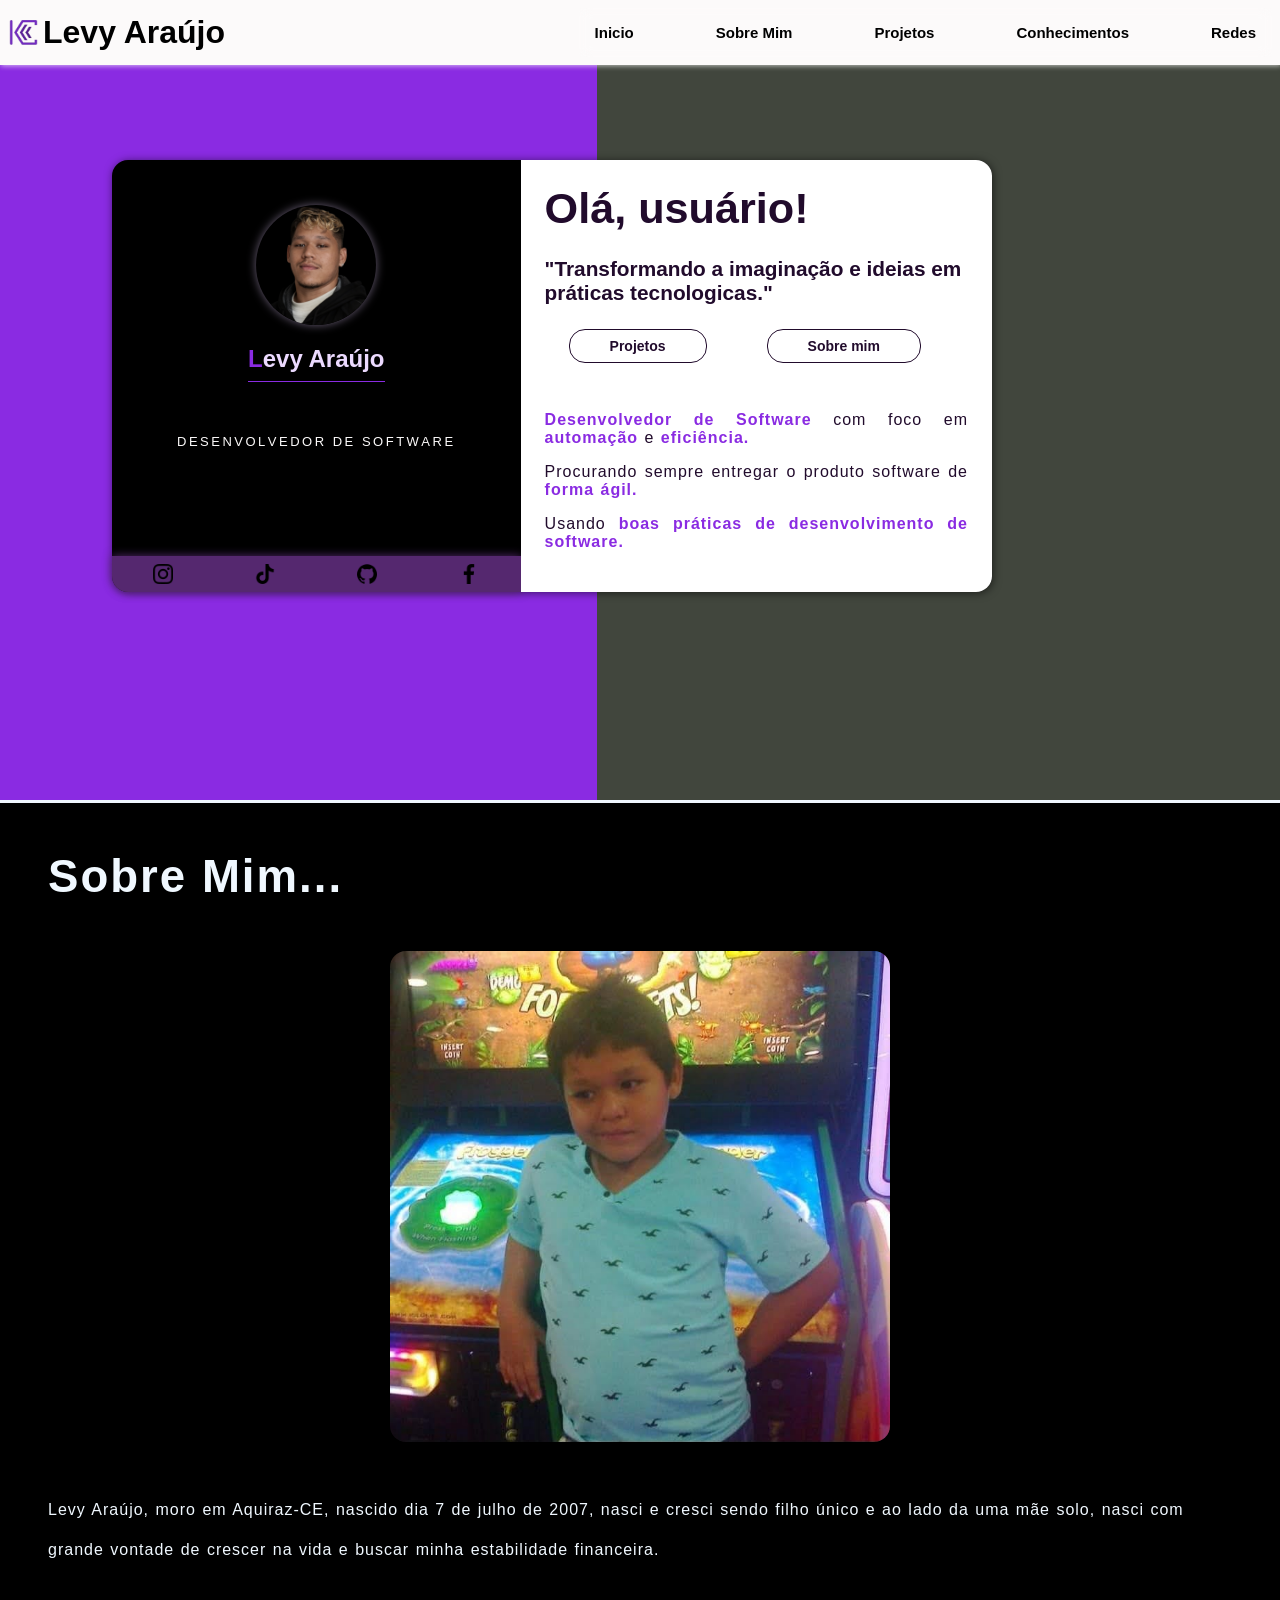
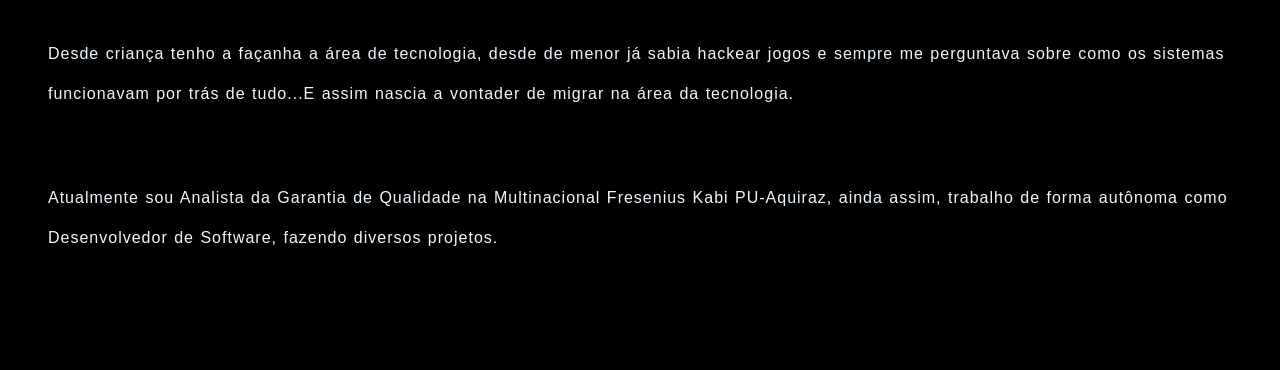
==== HTML/index.html @ d9e1998e "Initial commit" ====
<!DOCTYPE html>
<html lang="pt-br">
<head>
    <meta charset="UTF-8">
    <meta name="viewport" content="width=device-width, initial-scale=1.0">
    <title>Levy Araújo</title>
    <link rel="stylesheet" href="../CSS/style.css">
    <link rel="stylesheet" href="../CSS/animation.css">
    <link rel="stylesheet" href="../CSS/tablet.css">
    <link rel="stylesheet" href="../CSS/desktop.css">
    <link rel="shortcut icon" href="../img/Gemini_Generated_Image_8xyrt98xyrt98xyr-removebg-preview.png" type="image/x-icon">
</head>
<body>
    <header>
        <div class="header-box logo">
            <img src="../img/Gemini_Generated_Image_8xyrt98xyrt98xyr-removebg-preview.png" width="30px" height="25px" alt="Logo Levy Dev"><h1>Levy Araújo</h1>
        </div>
        <div id="header-box" class="header-box">
            <img src="../img/lighting-bulb.png" alt="modo noturno">
        </div>
        <div class="header-box" id="menu"">
            <img src="../img/menu (1).png" alt="Menu de Hamburguer" id="menu-img">
            <nav id="nav">
                <ul>
                    <li>
                        <img src="../img/home.png" alt="inicio">
                        <p>Inicio</p>
                    </li>
                    <li>
                        <img src="../img/user.png" alt="Sobre mim">
                        <p>Sobre Mim</p>
                    </li>
                    <li>
                        <img src="../img/layers.png" alt="Projetos">
                        <p>Projetos</p>
                    </li>
                    <li>
                        <img src="../img/brain.png" alt="Conhecimentos">
                        <p>Conhecimentos</p>
                    </li>
                    <li>
                        <img src="../img/signal-status.png" alt="Rede">
                        <p>Redes</p>
                    </li> 
                </ul>
            </nav>
        </div>
    </header>
    <section>
        <div class="background-hero top">
            
        </div>
        <div class="background-hero bottom">

            <h1 class="revel ">Olá, usuário!</h1>
            <h2 class="revel animationPadrao">"Transformando a imaginação e ideias em práticas tecnologicas."</h2>
            <p class="revel">
                <span class="destaquePurple">Desenvolvedor de Software</span> com foco em <span class="destaquePurple">automação</span> e <span class="destaquePurple">eficiência.</span>
                <br>
                <br>
                Procurando sempre entregar o produto software de <span class="destaquePurple">forma ágil.</span>
                <br>
                <br>
                Usando <span class="destaquePurple">boas práticas de desenvolvimento de software.</span>
            </p>
        </div>
        <div class="hero-content">
                <div class="hero-smartphone">
                    <img src="../img/levyPrincipal.png"id="perfil" width="120px" alt="Perfil Levy
                    Dev">
                    <h1><span class="blueviolet">L</span>evy Araújo</h1>
                    <strong id="animationWave">DESENVOLVEDOR DE SOFTWARE</strong>
                    <div class="hero-buttons">
                        <button>Projetos</button>
                        <button>Sobre mim</button>
                    </div>
                    <div class="hero-nav-bar">
                        <img src="../img/instagram.png" width="20px" alt="Instagram">
                        <img src="../img/tik-tok.png" width="20px" alt="Tik tok">
                        <img src="../img/github.png" width="20px" alt="GitHub">
                        <img src="../img/facebook-app-symbol.png" width="20px" alt="Facebook">
                    </div>
                </div>
                <div class="hero-desktop">
                     <h1>Olá, usuário!</h1>
                     <h2>"Transformando a imaginação e ideias em práticas tecnologicas."</h2>
                     <div class="hero-buttons">
                        <button>Projetos</button>
                        <button>Sobre mim</button>
                    </div>
                    <p>
                        <span class="destaquePurple">Desenvolvedor de Software</span> com foco em <span class="destaquePurple">automação</span> e <span class="destaquePurple">eficiência.</span>
                    </p>
                    <p>
                        Procurando sempre entregar o produto software de <span class="destaquePurple">forma ágil.</span>
                    </p>
                    <p>
                        Usando <span class="destaquePurple">boas práticas de desenvolvimento de software.</span>
                    </p>
                </div>
        </div>
    </section>
    <section class="revelSection">
        <div class="sobre-container">
            <div class="container-box">
                <div class="box">
                    <h1>Sobre Mim...</h1>
                    <img class="revelSection" id="img" src="../img/WhatsApp Image 2026-07-06 at 10.00.31.jpeg" alt="Levy">
                </div>
                <div class="box">
                    <p class="revel">Levy Araújo, moro em Aquiraz-CE, nascido dia 7 de julho de 2007, nasci e cresci sendo filho único e ao lado da uma mãe solo, nasci com grande vontade de crescer na vida e buscar minha estabilidade financeira.</p>
                    <p class="revel">Desde criança tenho a façanha a área de tecnologia, desde de menor já sabia hackear jogos e sempre me perguntava sobre como os sistemas funcionavam por trás de tudo...E assim nascia a vontader de migrar na área da tecnologia.</p>
                    <p class="revel">Atualmente sou Analista da Garantia de Qualidade na Multinacional Fresenius Kabi PU-Aquiraz, ainda assim, trabalho de forma autônoma como Desenvolvedor de Software, fazendo diversos projetos. </p>
                    <p class="revel"></p>
                </div>
            </div>
        </div>
    </section>
    <script src="../JavaScript/script.js">

    </script>
</body>
</html>
---- CSS/style.css ----
*{
    padding: 0;
    margin: 0;
    box-sizing: border-box;
}
:root{
    --violeta-da-meia-noite: #210b2c;
    --orquidea-de-veludo: #55286F;
    --glicinia: #BC96E6;
    --neve-brilhante: #FCFAFA;
    --marrom-carvao: #41463D;
}

body{
    font-family: 'Lucida Sans', 'Lucida Sans Regular', 'Lucida Grande', 'Lucida Sans Unicode', Geneva, Verdana, sans-serif;
    header{
        display: flex;
        flex: 1;
        justify-content: space-between;
        border-bottom: 1px solid black;
        padding: 0.5rem;
        position: fixed;
        width: 100%;
        top: 0;
        left: 0;
        z-index: 10;
        background-color: #FCFAFA;
        .header-box{
            justify-content: center;
            align-items: center;
            text-align: center;
        }
        .header-box.logo{
           display: flex;
           gap: 5px;
        }
        #header-box{
            display: none;
        }
        .header-box#menu{
            img{
                margin-top: 5px;
            };

            nav{
                position: absolute;
                width: 100%;
                z-index: 99;
                top: 57.5px;
                left: 0;
                padding: 1rem 0rem;
                background-color: rgba(255, 255, 255, 0.750);
                backdrop-filter: blur(6px);
                transition: all 0.5s ease;
                border-bottom: 1px solid black;

                opacity: 0;
                pointer-events: none;
                ul{
                    li{
                        display: flex;
                        list-style-type: none;
                        padding: 2.75rem 4rem;
                        font: 600 normal 20px Arial;
                        text-align: center;
                        align-items: center;
                        justify-content: space-between;
                        gap: 50px;
            
                        opacity: 0;
                        transform: translateY(20px);
                        transition: all 0.3s ease;

                        &:hover{
                            img{
                               transform: rotate(-360deg);
                               filter: invert(19%) sepia(35%) saturate(3665%) hue-rotate(248deg) brightness(91%) contrast(92%);
                            }
                        }
                        img{
                            transition: all 0.5s ease;
                        }
                        p{
                            transition: all 0.5s ease;
                        }
                    }
                    li.ativo{
                        opacity: 1;
                        transform: translateY(0);
                        &:hover{
                            background-color: rgba(248, 248, 255, 0.500);
                            transform: translateY(12px) scale(1.03);
                            color: #55286F;
                            p{
                                transform: translateX(-20px);
                            }
                        }
                    }
                }
            }
        }
    }
.blueviolet{
    color: blueviolet;
 }
.destaquePurple{
    color: blueviolet;
    font-weight: 700;
}
    section{
        .background-hero.top{
            background-color: blueviolet;
            width: 100%;
            height: 17rem;
            animation: piscarPurple 4s infinite alternate;
        }
        .background-hero.bottom{
            background-color: var(--marrom-carvao);
            width: 100%;
            height: 55rem;
            animation: piscarBlackCarvao 3.5s infinite alternate;
            p{
                padding: 1rem 1rem 0 1rem;
                text-align: justify;
                color: #BC96E6;
                margin: 0rem 3rem;
                
            }
            h1{
                padding: 20rem 0 0 1.5rem;
                color: var(--neve-brilhante);
                font-size: 3rem;
            }
            h2{
                margin: 3rem;
                text-align: justify;
                color: white;
                letter-spacing: 2px;
                font: 700 normal 19px Arial;
            }
        }
        .hero-content{
            background-color: rgb(0, 0, 0);
            color: #ecdaff;
            position: absolute;
            z-index: 9;
            left: 0;
            top: 0;
            margin: 8rem 2rem;
            width: 100%;
            max-width: 23rem;
            height: 25rem;
            display: flex;
            border-radius: 1rem;
            
            
            animation: bobbing 3s infinite alternate;

        .hero-smartphone{
            position: relative;
            margin-top: 1.3rem;
            display: flex;
            flex-direction: column;
            gap: 20px;
            text-align: center;
            justify-content: center;
            align-items: center;
            width: 100%;

                img#perfil{
                border-radius: 50%;
                box-shadow: 0px 0px 10px #e6cfff75;
                animation: piscarPerfil 4s infinite alternate;
                transition: all 0.4s ease;
                &:hover{
                    transform: scale(1.05);
                }
            }
            strong{
                letter-spacing: 2.5px;
            }
            h1{
                padding-bottom: 0.5rem;
                border-bottom: 1px solid blueviolet;
            }
            .hero-buttons{
                display: flex;
                gap: 30px;
                button{
                    color: blueviolet;
                    font-weight: bold;
                    background: none;
                    border: 2px solid blueviolet;
                    padding: 0.5rem;
                    width: 6.5rem;
                    border-radius: 0.7rem;
                    margin-top: 0.5rem;
                    transition: all 0.5s ease;

                    &:hover{
                        background-color: blueviolet;
                        color: #000000;
                        box-shadow: 0px 0px 10px rgba(137, 43, 226, 0.562)
                    }
                }
            }
            .hero-nav-bar{
                display: flex;
                flex-direction: row;
                background-color: var(--orquidea-de-veludo);
                width: 100%;
                animation: piscarNavBar 4s infinite alternate;

                margin-top: auto;
                border-radius: 0rem 0rem 1rem 1rem;

                text-align: center;
                justify-content: space-around;
                align-items: center;
                padding: 0.5rem 0 0.5rem;
                box-shadow: 0px 0px 10px var(--orquidea-de-veludo);
                img{
                    transition: all 0.4s ease;
                    &:hover{
                        transform: scale(1.1) translateY(-1.5px);
                        filter: invert(100%);
                    }
                }
            }
        }
        .hero-desktop{
           position: relative;
           display: none;
        }
        }
        .sobre-container{
            border-top: 3px solid aliceblue;
            padding: 3rem;
        .container-box{
            .box{
                h1{
                letter-spacing: 2px;
                font-size: 2.85rem;
                }
                p{
                    margin: 2.5rem 0rem 4rem;
                    word-spacing: 1px;
                    line-height: 2.5rem;
                    letter-spacing: 1px;
                }
                img{
                    display: block;
                    margin: 3rem auto;
                    width: 70%;
                    max-width: 500px;
                    filter: grayscale(100%);
                    border-radius: 1rem;
                }
            }
        }
        }
    }
}
@media (max-width: 400px){
body section .hero-content{
            margin: 8rem 1.2rem;
            width: 19em;
            height: 25rem;

            strong{
                font-size: 12px
            }
    }
    body section .background-hero.bottom{
        height: 47rem;
        h1{
            padding-top: 19rem;
        }
        h2{
            font-size: 17px;
        }
        p{
            padding-top: 1rem;
            padding-right: 1rem;
            margin: 0;
        }
    }
body header .header-box#menu nav{
    ul{
        li{
            padding: 0rem;
        }
    }
}
body section .sobre-container{
    .container-box{
        .box{
            h1{
                font-size: 2.5rem;
            }
            p{
                line-height: 2rem;
                margin: 3rem 0;
            }
        }
    }
}
}
---- CSS/animation.css ----
@keyframes piscarPurple{
    0%{
        background-color: blueviolet;
    }
    50%{
        background-color: rgb(79, 19, 136);
    }
    100%{
        background-color: rgb(83, 10, 192);
    }
}
@keyframes piscarBlackCarvao {
    0%{
        background-color: #38353d;
    }
    50%{
        background-color: #3c3b3d;
    }
    100%{
        background-color: #212022;
    }
}
@keyframes piscarNavBar{
    0%{
        background-color: #55286F;
        box-shadow: 0px 0px 10px #55286F;
    }
    100%{
        background-color: #703393;
        box-shadow: 0px 0px 10px #703393;
    }
}
@keyframes piscarPerfil{
    0%{
         box-shadow: 0px 0px 10px #ba7bfd75;
    }
    100%{
          box-shadow: 0px 0px 10px #ad60ff75;
    }
}
@keyframes bobbing{
    0%{
        transform: translateY(10px);
    }
    100%{
        transform: translateY(-10px);
    }
}
/*  Animação De Onda  */

#animationWave span{
    display: inline-block;
    color: var(--neve-brilhante); /*Cor original da letra*/
    animation: brilho 2s infinite;
}

@keyframes brilho {
    0%, 100%{
        color: var(--neve-brilhante);
        transform: translateY(0);
    }
    50%{
        color: blueviolet;
        transform: translateY(-1px) scale(1.2);
    }
}
/*  Animação De Onda  */

/* Animação Padrão */
.revel{
    opacity: 0;
    transform: translateY(-40px);
    transition: opacity 0.8s ease-out, transform 0.8s ease-out;
}
.revel.active{
    opacity: 1;
    transform: translateY(0);
}
.revelSection{
    opacity: 0;
    background-color: black;
    color: aliceblue;
    transform: translateY(60px);
    transition: all 1s ease;
   
}
.revelSection.activeSection{
    opacity: 1;
    transform: translateY(0);
}
.animationPadrao span{
    display: inline-block;
    color: var(--neve-brilhante);
    animation: animationFade 4s infinite;
}
@keyframes animationFade{
    0%, 100%{
        color: var(--neve-brilhante);
        transform: translateY(0);
    }
    25%, 75%{
        color: rgb(196, 133, 255);
    }
    50%{
        color: rgb(132, 0, 255);
        transform: translateY(-1px) scale(1.1);
    }
}
/* Animação Padrão */
---- CSS/tablet.css ----
@media (min-width: 760px){
body{
header {
    #header-box{
        border-radius: 0.5rem;
        transition: all 0.5s ease;
        display: none;
        img{
            transition: all 0.5s ease;
        }
        &:hover{
            background-color: black;
            img{
                filter: invert(100%);
                transform: rotate(360deg);
            }
        }
    }
    #header-box{
        padding: 0.5rem 1.5rem;
    }
    #header-box.modo{
        display: none;
        transition: all 0.3s ease;
    }
    .header-box#menu {
        nav {
            ul {
                li {
                    padding: 2.75rem 6.5rem;
                }
            }
        }
    }
}
.destaquePurple{
    color: blueviolet;
    font-weight: 700;
}
section {
    display: flex;
    .background-hero.top {
        width: 70rem;
        height: 45.6rem;
    }
    .background-hero.bottom {
        width: 80rem;
        height: 45.6rem;
        p, h1, h2{
            display: none;
        }
    }
}
section{
    .hero-content {
        margin: 10rem auto 10rem 1rem;
        width: 100%;
        max-width: 45.3rem;
        border-radius: 1rem;
        height: 26rem;
        box-shadow: 1px 1px 8px rgba(0, 0, 0, 0.566);
        strong{
            padding: 1rem 1rem;
            font-weight: 100;
            letter-spacing: 2px;
            font-size: 13px;
        }
        .hero-smartphone{
            width: 100%;
            padding-top: 1.5rem;
            border-radius: 1rem;
            h1 {
                margin-bottom: 1rem;
            }
            .hero-buttons {
                display: none;
            }
            .hero-nav-bar {
            border-radius: 0rem 0rem 0rem 1rem;
            }
        }
        .hero-desktop{
            background-color: white;
            display: block;
            color: var(--violeta-da-meia-noite);
            padding: 1.5rem;
            width: 60rem;
            border-radius: 0rem 1rem 1rem 0rem;
                h1{
                    font-size: 2.7rem;
                    margin-bottom: 10px;
                    font-weight: bolder;
                }
                h2{
                    text-align: start;
                    font-size: 1.3rem;
                    margin: 1.5rem 0rem;
                    font-weight: bold;
                    
                }
                .hero-buttons {
                display: flex;
                gap: 20px;
                text-align: center;
                justify-content: start;
                margin: 1.5rem 0.5rem 3rem;

                    button{
                    background-color: white;
                    border: 1.5px solid var(--violeta-da-meia-noite);
                    font: 600 normal 14px Arial;
                    color: var(--violeta-da-meia-noite);
                    padding: 0.5rem 2.5rem;
                    border-radius: 1rem;
                    transition: all 0.3s ease;
                    
                        &:hover{
                            background-color: var(--violeta-da-meia-noite);
                            color: var(--neve-brilhante);
                            box-shadow: 1px 3px 5px #210b2cad;
                            transform: translateY(-3px) scale(1.1);
                        }
                    }
                } 
        p{
            text-align: justify;
            letter-spacing: 1px;
            word-spacing: 1px;
            margin: 1rem 0rem;
        }
    }
}
    .sobre-container{
        .box{
            
        }
    }
}
footer{

}
}
}
---- CSS/desktop.css ----
@media (min-width: 1024px){
body {
    header {
        justify-content: space-between;
        box-shadow: 1px 1px 5px rgba(255, 255, 255, 0.66);
        border: none;
        .header-box#menu {
            img{
                display: none;
            }
            nav {
                position: static;
                opacity: 1 !important;
                pointer-events: all;
                background: none;
                padding: 0;
                border-bottom: none;
                ul {
                    display: flex;
                    flex-direction: row;
                    gap: 50px;
                    li {
                        opacity: 1 !important;
                        transform: translateY(0);
                        padding: 1rem 1rem;
                        font-size: 15px;
                        cursor: pointer;
                    }
                    li.ativo {
                        &:hover {
                            background-color: none;
                            transform: translateY(-5px) scale(1.01);
                            p {
                                transform:  translateX(0);
                            }
                        }
                    }
                }
            }
        }
    }
    section {
        .background-hero.top, .background-hero.bottom{
            height: 50rem;
        }
        .hero-content {
            left: 6rem;
            top: auto;
            max-width: 55rem;
            height: 27rem;
            .hero-desktop{
                .hero-buttons{
                    padding-left: 1rem;
                    gap: 60px;
                }
            }
        }
    }
}
}
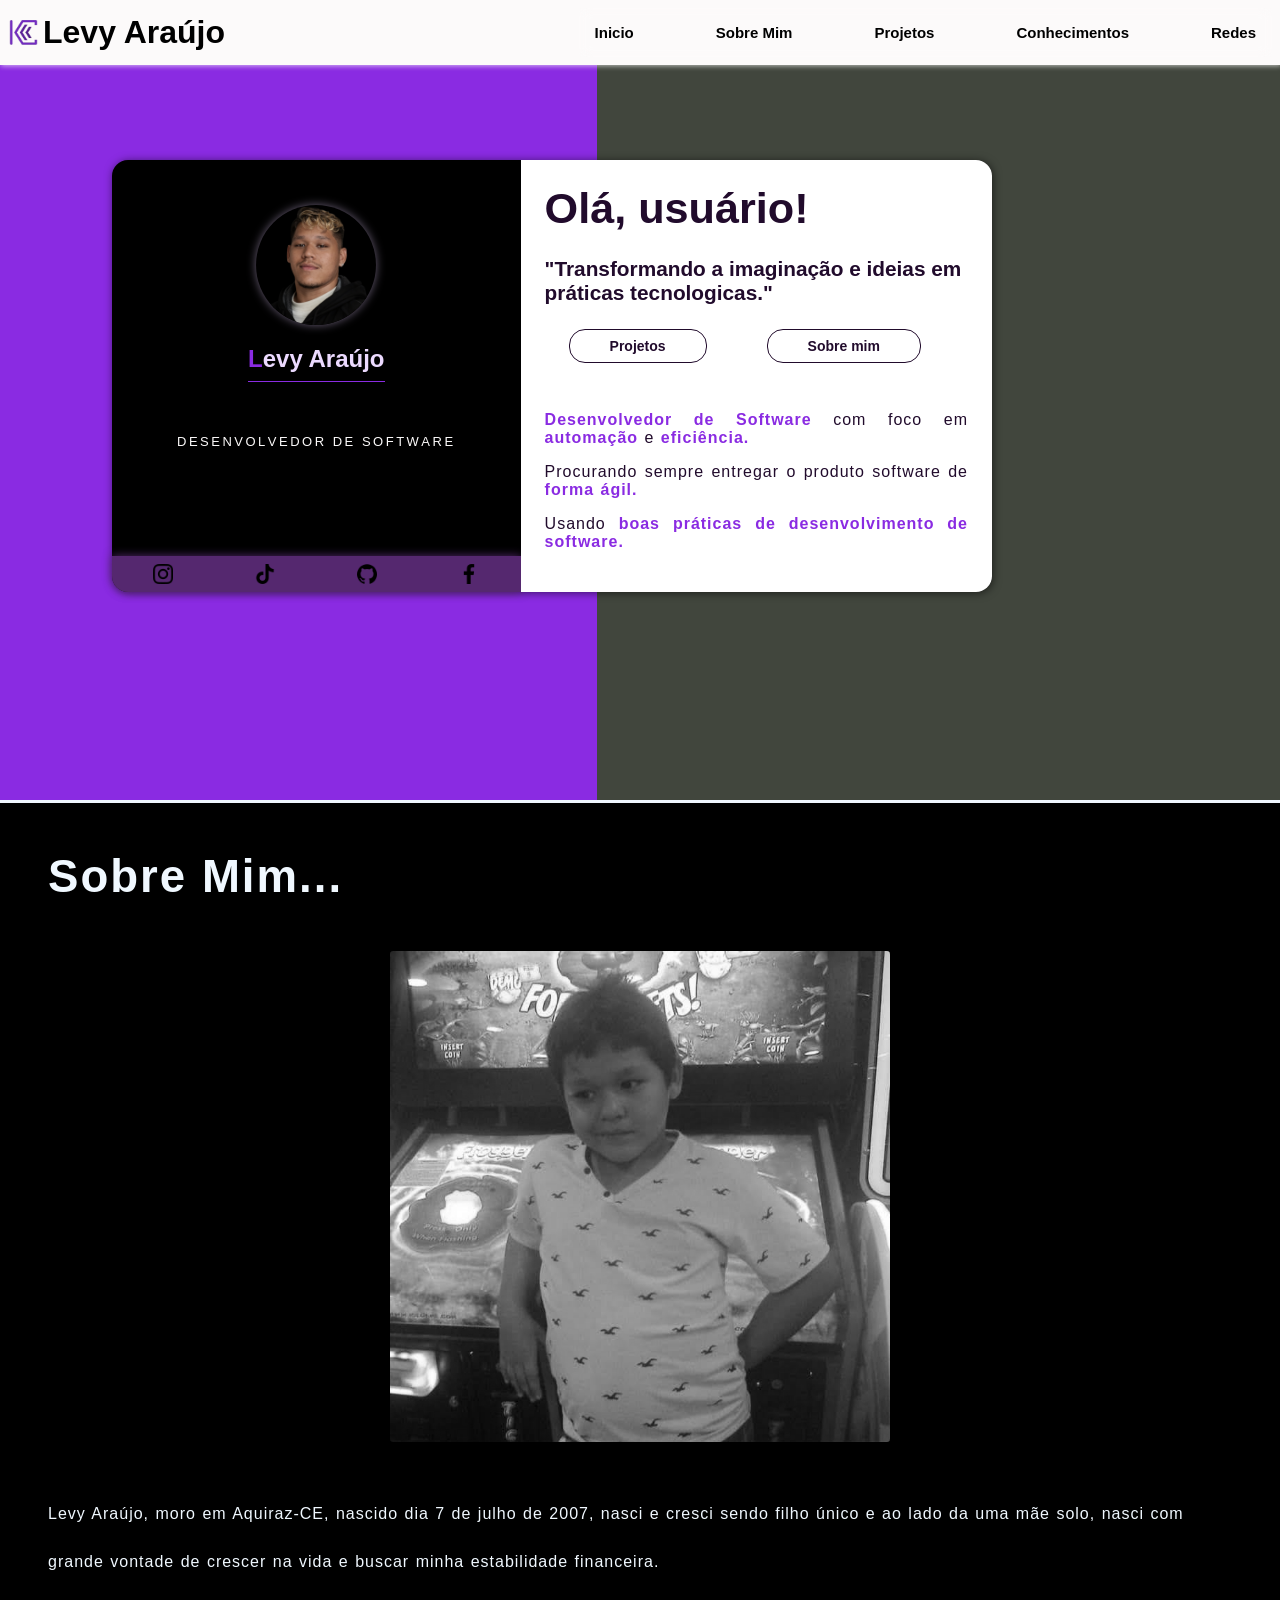
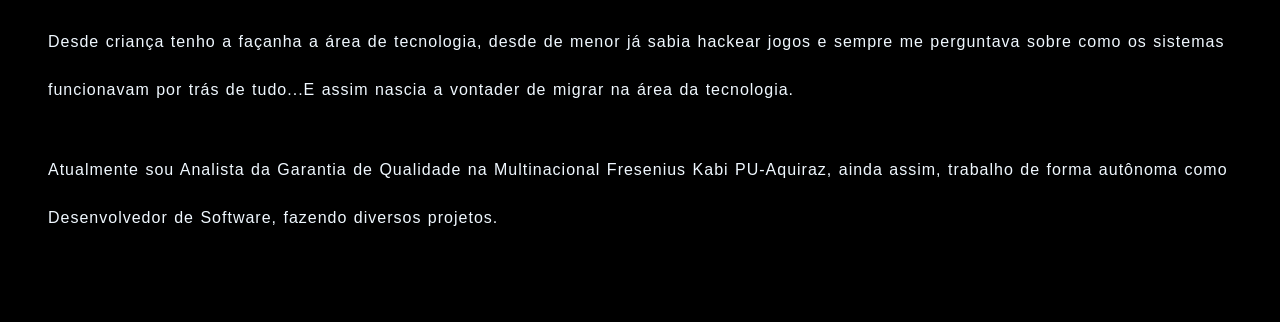
==== commit 5d4aedd8: "refactor: reorganize project structure - Reorganized project directories - Renamed folders following" ====
--- a/HTML/index.html
+++ b/HTML/index.html
@@ -4,42 +4,42 @@
     <meta charset="UTF-8">
     <meta name="viewport" content="width=device-width, initial-scale=1.0">
     <title>Levy Araújo</title>
-    <link rel="stylesheet" href="../CSS/style.css">
-    <link rel="stylesheet" href="../CSS/animation.css">
-    <link rel="stylesheet" href="../CSS/tablet.css">
-    <link rel="stylesheet" href="../CSS/desktop.css">
-    <link rel="shortcut icon" href="../img/Gemini_Generated_Image_8xyrt98xyrt98xyr-removebg-preview.png" type="image/x-icon">
+    <link rel="stylesheet" href="../css/style.css">
+    <link rel="stylesheet" href="../css/animation.css">
+    <link rel="stylesheet" href="../css/tablet.css">
+    <link rel="stylesheet" href="../css/desktop.css">
+    <link rel="shortcut icon" href="../assets/images/Gemini_Generated_Image_8xyrt98xyrt98xyr-removebg-preview.png" type="image/x-icon">
 </head>
 <body>
     <header>
         <div class="header-box logo">
-            <img src="../img/Gemini_Generated_Image_8xyrt98xyrt98xyr-removebg-preview.png" width="30px" height="25px" alt="Logo Levy Dev"><h1>Levy Araújo</h1>
+            <img src="../assets/images/Gemini_Generated_Image_8xyrt98xyrt98xyr-removebg-preview.png" width="30px" height="25px" alt="Logo Levy Dev"><h1>Levy Araújo</h1>
         </div>
         <div id="header-box" class="header-box">
-            <img src="../img/lighting-bulb.png" alt="modo noturno">
+            <img src="../assets/images/lighting-bulb.png" alt="modo noturno">
         </div>
         <div class="header-box" id="menu"">
-            <img src="../img/menu (1).png" alt="Menu de Hamburguer" id="menu-img">
+            <img src="../assets/images/menu (1).png" alt="Menu de Hamburguer" id="menu-img">
             <nav id="nav">
                 <ul>
                     <li>
-                        <img src="../img/home.png" alt="inicio">
+                        <img src="../assets/images/home.png" alt="inicio">
                         <p>Inicio</p>
                     </li>
                     <li>
-                        <img src="../img/user.png" alt="Sobre mim">
+                        <img src="../assets/images/user.png" alt="Sobre mim">
                         <p>Sobre Mim</p>
                     </li>
                     <li>
-                        <img src="../img/layers.png" alt="Projetos">
+                        <img src="../assets/images/layers.png" alt="Projetos">
                         <p>Projetos</p>
                     </li>
                     <li>
-                        <img src="../img/brain.png" alt="Conhecimentos">
+                        <img src="../assets/images/brain.png" alt="Conhecimentos">
                         <p>Conhecimentos</p>
                     </li>
                     <li>
-                        <img src="../img/signal-status.png" alt="Rede">
+                        <img src="../assets/images/signal-status.png" alt="Rede">
                         <p>Redes</p>
                     </li> 
                 </ul>
@@ -66,7 +66,7 @@
         </div>
         <div class="hero-content">
                 <div class="hero-smartphone">
-                    <img src="../img/levyPrincipal.png"id="perfil" width="120px" alt="Perfil Levy
+                    <img src="../assets/images/levyPrincipal.png"id="perfil" width="120px" alt="Perfil Levy
                     Dev">
                     <h1><span class="blueviolet">L</span>evy Araújo</h1>
                     <strong id="animationWave">DESENVOLVEDOR DE SOFTWARE</strong>
@@ -75,10 +75,10 @@
                         <button>Sobre mim</button>
                     </div>
                     <div class="hero-nav-bar">
-                        <img src="../img/instagram.png" width="20px" alt="Instagram">
-                        <img src="../img/tik-tok.png" width="20px" alt="Tik tok">
-                        <img src="../img/github.png" width="20px" alt="GitHub">
-                        <img src="../img/facebook-app-symbol.png" width="20px" alt="Facebook">
+                        <img src="../assets/images/instagram.png" width="20px" alt="Instagram">
+                        <img src="../assets/images/tik-tok.png" width="20px" alt="Tik tok">
+                        <img src="../assets/images/github.png" width="20px" alt="GitHub">
+                        <img src="../assets/images/facebook-app-symbol.png" width="20px" alt="Facebook">
                     </div>
                 </div>
                 <div class="hero-desktop">
@@ -105,7 +105,7 @@
             <div class="container-box">
                 <div class="box">
                     <h1>Sobre Mim...</h1>
-                    <img class="revelSection" id="img" src="../img/WhatsApp Image 2026-07-06 at 10.00.31.jpeg" alt="Levy">
+                    <img class="revelSection" id="img" src="../assets/images/WhatsApp Image 2026-07-06 at 10.00.31.jpeg" alt="Levy">
                 </div>
                 <div class="box">
                     <p class="revel">Levy Araújo, moro em Aquiraz-CE, nascido dia 7 de julho de 2007, nasci e cresci sendo filho único e ao lado da uma mãe solo, nasci com grande vontade de crescer na vida e buscar minha estabilidade financeira.</p>
@@ -116,7 +116,7 @@
             </div>
         </div>
     </section>
-    <script src="../JavaScript/script.js">
+    <script src="../js/script.js">
 
     </script>
 </body>
--- a/css/style.css
+++ b/css/style.css
@@ -0,0 +1,310 @@
+*{
+    padding: 0;
+    margin: 0;
+    box-sizing: border-box;
+}
+:root{
+    --violeta-da-meia-noite: #210b2c;
+    --orquidea-de-veludo: #55286F;
+    --glicinia: #BC96E6;
+    --neve-brilhante: #FCFAFA;
+    --marrom-carvao: #41463D;
+}
+
+body{
+    font-family: 'Lucida Sans', 'Lucida Sans Regular', 'Lucida Grande', 'Lucida Sans Unicode', Geneva, Verdana, sans-serif;
+    header{
+        display: flex;
+        flex: 1;
+        justify-content: space-between;
+        border-bottom: 1px solid black;
+        padding: 0.5rem;
+        position: fixed;
+        width: 100%;
+        top: 0;
+        left: 0;
+        z-index: 10;
+        background-color: #FCFAFA;
+        .header-box{
+            justify-content: center;
+            align-items: center;
+            text-align: center;
+        }
+        .header-box.logo{
+           display: flex;
+           gap: 5px;
+        }
+        #header-box{
+            display: none;
+        }
+        .header-box#menu{
+            img{
+                margin-top: 5px;
+            };
+
+            nav{
+                position: absolute;
+                width: 100%;
+                z-index: 99;
+                top: 57.5px;
+                left: 0;
+                padding: 1rem 0rem;
+                background-color: rgba(255, 255, 255, 0.750);
+                backdrop-filter: blur(6px);
+                transition: all 0.5s ease;
+                border-bottom: 1px solid black;
+
+                opacity: 0;
+                pointer-events: none;
+                ul{
+                    li{
+                        display: flex;
+                        list-style-type: none;
+                        padding: 2.75rem 4rem;
+                        font: 600 normal 20px Arial;
+                        text-align: center;
+                        align-items: center;
+                        justify-content: space-between;
+                        gap: 50px;
+            
+                        opacity: 0;
+                        transform: translateY(20px);
+                        transition: all 0.3s ease;
+
+                        &:hover{
+                            img{
+                               transform: rotate(-360deg);
+                               filter: invert(19%) sepia(35%) saturate(3665%) hue-rotate(248deg) brightness(91%) contrast(92%);
+                            }
+                        }
+                        img{
+                            transition: all 0.5s ease;
+                        }
+                        p{
+                            transition: all 0.5s ease;
+                        }
+                    }
+                    li.ativo{
+                        opacity: 1;
+                        transform: translateY(0);
+                        &:hover{
+                            background-color: rgba(248, 248, 255, 0.500);
+                            transform: translateY(12px) scale(1.03);
+                            color: #55286F;
+                            p{
+                                transform: translateX(-20px);
+                            }
+                        }
+                    }
+                }
+            }
+        }
+    }
+.blueviolet{
+    color: blueviolet;
+ }
+.destaquePurple{
+    color: blueviolet;
+    font-weight: 700;
+}
+    section{
+        .background-hero.top{
+            background-color: blueviolet;
+            width: 100%;
+            height: 17rem;
+            animation: piscarPurple 4s infinite alternate;
+        }
+        .background-hero.bottom{
+            background-color: var(--marrom-carvao);
+            width: 100%;
+            height: 55rem;
+            animation: piscarBlackCarvao 3.5s infinite alternate;
+            p{
+                padding: 0rem 1rem 0 1rem;
+                line-height: 2rem;
+                text-align: justify;
+                color: #BC96E6;
+                margin: 0rem 3rem;
+                
+            }
+            h1{
+                padding: 20rem 0 0 1.5rem;
+                color: var(--neve-brilhante);
+                font-size: 3rem;
+            }
+            h2{
+                margin: 3rem;
+                line-height: 5.5rem;
+                text-align: justify;
+                color: white;
+                letter-spacing: 2px;
+                font: 700 normal 19px Arial;
+            }
+        }
+        .hero-content{
+            background-color: rgb(0, 0, 0);
+            color: #ecdaff;
+            position: absolute;
+            z-index: 9;
+            left: 0;
+            top: 0;
+            margin: 8rem 2rem;
+            width: 100%;
+            max-width: 23rem;
+            height: 25rem;
+            display: flex;
+            border-radius: 1rem;
+            
+            
+            animation: bobbing 3s infinite alternate;
+
+        .hero-smartphone{
+            position: relative;
+            margin-top: 1.3rem;
+            display: flex;
+            flex-direction: column;
+            gap: 20px;
+            text-align: center;
+            justify-content: center;
+            align-items: center;
+            width: 100%;
+
+                img#perfil{
+                border-radius: 50%;
+                box-shadow: 0px 0px 10px #e6cfff75;
+                animation: piscarPerfil 4s infinite alternate;
+                transition: all 0.4s ease;
+                &:hover{
+                    transform: scale(1.05);
+                }
+            }
+            strong{
+                letter-spacing: 2.5px;
+            }
+            h1{
+                padding-bottom: 0.5rem;
+                border-bottom: 1px solid blueviolet;
+            }
+            .hero-buttons{
+                display: flex;
+                gap: 30px;
+                button{
+                    color: blueviolet;
+                    font-weight: bold;
+                    background: none;
+                    border: 2px solid blueviolet;
+                    padding: 0.5rem;
+                    width: 6.5rem;
+                    border-radius: 0.7rem;
+                    margin-top: 0.5rem;
+                    transition: all 0.5s ease;
+
+                    &:hover{
+                        background-color: blueviolet;
+                        color: #000000;
+                        box-shadow: 0px 0px 10px rgba(137, 43, 226, 0.562)
+                    }
+                }
+            }
+            .hero-nav-bar{
+                display: flex;
+                flex-direction: row;
+                background-color: var(--orquidea-de-veludo);
+                width: 100%;
+                animation: piscarNavBar 4s infinite alternate;
+
+                margin-top: auto;
+                border-radius: 0rem 0rem 1rem 1rem;
+
+                text-align: center;
+                justify-content: space-around;
+                align-items: center;
+                padding: 0.5rem 0 0.5rem;
+                box-shadow: 0px 0px 10px var(--orquidea-de-veludo);
+                img{
+                    transition: all 0.4s ease;
+                    &:hover{
+                        transform: scale(1.1) translateY(-1.5px);
+                        filter: invert(100%);
+                    }
+                }
+            }
+        }
+        .hero-desktop{
+           position: relative;
+           display: none;
+        }
+        }
+        .sobre-container{
+            border-top: 3px solid aliceblue;
+            padding: 3rem;
+        .container-box{
+            .box{
+                h1{
+                letter-spacing: 2px;
+                font-size: 2.85rem;
+                }
+                p{
+                    margin: 1.5rem 0rem 2rem;
+                    word-spacing: 1px;
+                    line-height: 3rem;
+                    letter-spacing: 1px;
+                }
+                img{
+                    display: block;
+                    margin: 3rem auto;
+                    width: 70%;
+                    max-width: 500px;
+                    filter: grayscale(100%);
+                    border-radius: .2rem;
+                }
+            }
+        }
+        }
+    }
+}
+@media (max-width: 400px){
+body section .hero-content{
+            margin: 8rem 1.2rem;
+            width: 19em;
+            height: 25rem;
+
+            strong{
+                font-size: 12px
+            }
+    }
+    body section .background-hero.bottom{
+        height: 47rem;
+        h1{
+            padding-top: 19rem;
+        }
+        h2{
+            font-size: 17px;
+        }
+        p{
+            padding-top: 1rem;
+            padding-right: 1rem;
+            margin: 0;
+        }
+    }
+body header .header-box#menu nav{
+    ul{
+        li{
+            padding: 0rem;
+        }
+    }
+}
+body section .sobre-container{
+    .container-box{
+        .box{
+            h1{
+                font-size: 2.5rem;
+            }
+            p{
+                line-height: 2rem;
+                margin: 3rem 0;
+            }
+        }
+    }
+}
+}
--- a/css/animation.css
+++ b/css/animation.css
@@ -0,0 +1,109 @@
+@keyframes piscarPurple{
+    0%{
+        background-color: blueviolet;
+    }
+    50%{
+        background-color: rgb(79, 19, 136);
+    }
+    100%{
+        background-color: rgb(83, 10, 192);
+    }
+}
+@keyframes piscarBlackCarvao {
+    0%{
+        background-color: #38353d;
+    }
+    50%{
+        background-color: #3c3b3d;
+    }
+    100%{
+        background-color: #212022;
+    }
+}
+@keyframes piscarNavBar{
+    0%{
+        background-color: #55286F;
+        box-shadow: 0px 0px 10px #55286F;
+    }
+    100%{
+        background-color: #703393;
+        box-shadow: 0px 0px 10px #703393;
+    }
+}
+@keyframes piscarPerfil{
+    0%{
+         box-shadow: 0px 0px 10px #ba7bfd75;
+    }
+    100%{
+          box-shadow: 0px 0px 10px #ad60ff75;
+    }
+}
+@keyframes bobbing{
+    0%{
+        transform: translateY(10px);
+    }
+    100%{
+        transform: translateY(-10px);
+    }
+}
+/*  Animação De Onda  */
+
+#animationWave span{
+    display: inline-block;
+    color: var(--neve-brilhante); /*Cor original da letra*/
+    animation: brilho 2s infinite;
+}
+
+@keyframes brilho {
+    0%, 100%{
+        color: var(--neve-brilhante);
+        transform: translateY(0);
+    }
+    50%{
+        color: blueviolet;
+        transform: translateY(-1px) scale(1.2);
+    }
+}
+/*  Animação De Onda  */
+
+/* Animação Padrão */
+.revel{
+    opacity: 0;
+    transform: translateY(-40px);
+    transition: opacity 0.8s ease-out, transform 0.8s ease-out;
+}
+.revel.active{
+    opacity: 1;
+    transform: translateY(0);
+}
+.revelSection{
+    opacity: 0;
+    background-color: black;
+    color: aliceblue;
+    transform: translateY(60px);
+    transition: all 1s ease;
+   
+}
+.revelSection.activeSection{
+    opacity: 1;
+    transform: translateY(0);
+}
+.animationPadrao span{
+    display: inline-block;
+    color: var(--neve-brilhante);
+    animation: animationFade 4s infinite;
+}
+@keyframes animationFade{
+    0%, 100%{
+        color: var(--neve-brilhante);
+        transform: translateY(0);
+    }
+    25%, 75%{
+        color: rgb(196, 133, 255);
+    }
+    50%{
+        color: rgb(132, 0, 255);
+        transform: translateY(-1px) scale(1.1);
+    }
+}
+/* Animação Padrão */
--- a/css/tablet.css
+++ b/css/tablet.css
@@ -0,0 +1,143 @@
+@media (min-width: 760px){
+body{
+header {
+    #header-box{
+        border-radius: 0.5rem;
+        transition: all 0.5s ease;
+        display: none;
+        img{
+            transition: all 0.5s ease;
+        }
+        &:hover{
+            background-color: black;
+            img{
+                filter: invert(100%);
+                transform: rotate(360deg);
+            }
+        }
+    }
+    #header-box{
+        padding: 0.5rem 1.5rem;
+    }
+    #header-box.modo{
+        display: none;
+        transition: all 0.3s ease;
+    }
+    .header-box#menu {
+        nav {
+            ul {
+                li {
+                    padding: 2.75rem 6.5rem;
+                }
+            }
+        }
+    }
+}
+.destaquePurple{
+    color: blueviolet;
+    font-weight: 700;
+}
+section {
+    display: flex;
+    .background-hero.top {
+        width: 70rem;
+        height: 45.6rem;
+    }
+    .background-hero.bottom {
+        width: 80rem;
+        height: 45.6rem;
+        p, h1, h2{
+            display: none;
+        }
+    }
+}
+section{
+    .hero-content {
+        margin: 10rem auto 10rem 1rem;
+        width: 100%;
+        max-width: 45.3rem;
+        border-radius: 1rem;
+        height: 26rem;
+        box-shadow: 1px 1px 8px rgba(0, 0, 0, 0.566);
+        strong{
+            padding: 1rem 1rem;
+            font-weight: 100;
+            letter-spacing: 2px;
+            font-size: 13px;
+        }
+        .hero-smartphone{
+            width: 100%;
+            padding-top: 1.5rem;
+            border-radius: 1rem;
+            h1 {
+                margin-bottom: 1rem;
+            }
+            .hero-buttons {
+                display: none;
+            }
+            .hero-nav-bar {
+            border-radius: 0rem 0rem 0rem 1rem;
+            }
+        }
+        .hero-desktop{
+            background-color: white;
+            display: block;
+            color: var(--violeta-da-meia-noite);
+            padding: 1.5rem;
+            width: 60rem;
+            border-radius: 0rem 1rem 1rem 0rem;
+                h1{
+                    font-size: 2.7rem;
+                    margin-bottom: 10px;
+                    font-weight: bolder;
+                }
+                h2{
+                    text-align: start;
+                    font-size: 1.3rem;
+                    margin: 1.5rem 0rem;
+                    font-weight: bold;
+                    
+                }
+                .hero-buttons {
+                display: flex;
+                gap: 20px;
+                text-align: center;
+                justify-content: start;
+                margin: 1.5rem 0.5rem 3rem;
+
+                    button{
+                    background-color: white;
+                    border: 1.5px solid var(--violeta-da-meia-noite);
+                    font: 600 normal 14px Arial;
+                    color: var(--violeta-da-meia-noite);
+                    padding: 0.5rem 2.5rem;
+                    border-radius: 1rem;
+                    transition: all 0.3s ease;
+                    
+                        &:hover{
+                            background-color: var(--violeta-da-meia-noite);
+                            color: var(--neve-brilhante);
+                            box-shadow: 1px 3px 5px #210b2cad;
+                            transform: translateY(-3px) scale(1.1);
+                        }
+                    }
+                } 
+        p{
+            text-align: justify;
+            letter-spacing: 1px;
+            word-spacing: 1px;
+            margin: 1rem 0rem;
+        }
+    }
+}
+    .sobre-container{
+        .box{
+         
+        }
+    }
+}
+footer{
+
+}
+}
+}
--- a/css/desktop.css
+++ b/css/desktop.css
@@ -0,0 +1,60 @@
+@media (min-width: 1024px){
+body {
+    header {
+        justify-content: space-between;
+        box-shadow: 1px 1px 5px rgba(255, 255, 255, 0.66);
+        border: none;
+        .header-box#menu {
+            img{
+                display: none;
+            }
+            nav {
+                position: static;
+                opacity: 1 !important;
+                pointer-events: all;
+                background: none;
+                padding: 0;
+                border-bottom: none;
+                ul {
+                    display: flex;
+                    flex-direction: row;
+                    gap: 50px;
+                    li {
+                        opacity: 1 !important;
+                        transform: translateY(0);
+                        padding: 1rem 1rem;
+                        font-size: 15px;
+                        cursor: pointer;
+                    }
+                    li.ativo {
+                        &:hover {
+                            background-color: none;
+                            transform: translateY(-5px) scale(1.01);
+                            p {
+                                transform:  translateX(0);
+                            }
+                        }
+                    }
+                }
+            }
+        }
+    }
+    section {
+        .background-hero.top, .background-hero.bottom{
+            height: 50rem;
+        }
+        .hero-content {
+            left: 6rem;
+            top: auto;
+            max-width: 55rem;
+            height: 27rem;
+            .hero-desktop{
+                .hero-buttons{
+                    padding-left: 1rem;
+                    gap: 60px;
+                }
+            }
+        }
+    }
+}
+}
